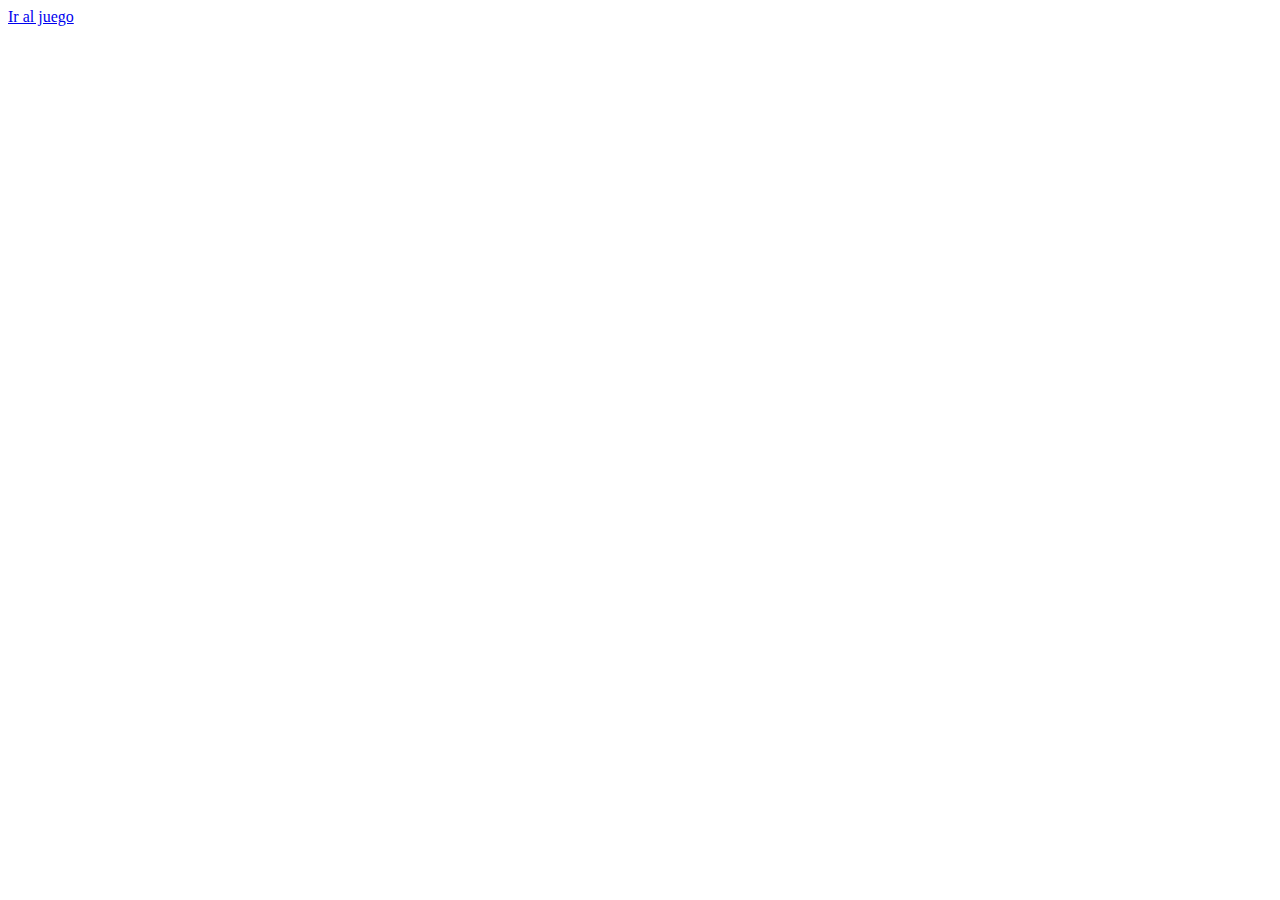
==== src/index.html @ 26bbe34b "Initial commit" ====
<!DOCTYPE html>
<html lang="en" title="Elegant tic tac toe">
  <head>
    <meta charset="UTF-8" />
    <meta http-equiv="X-UA-Compatible" content="IE=edge" />
    <meta name="viewport" content="width=device-width, initial-scale=1.0" />
    <title>Tic Tac Toe</title>
  </head>
  <body>
    <a href="game.html">
      Ir al juego
    </a>
  </body>
</html>
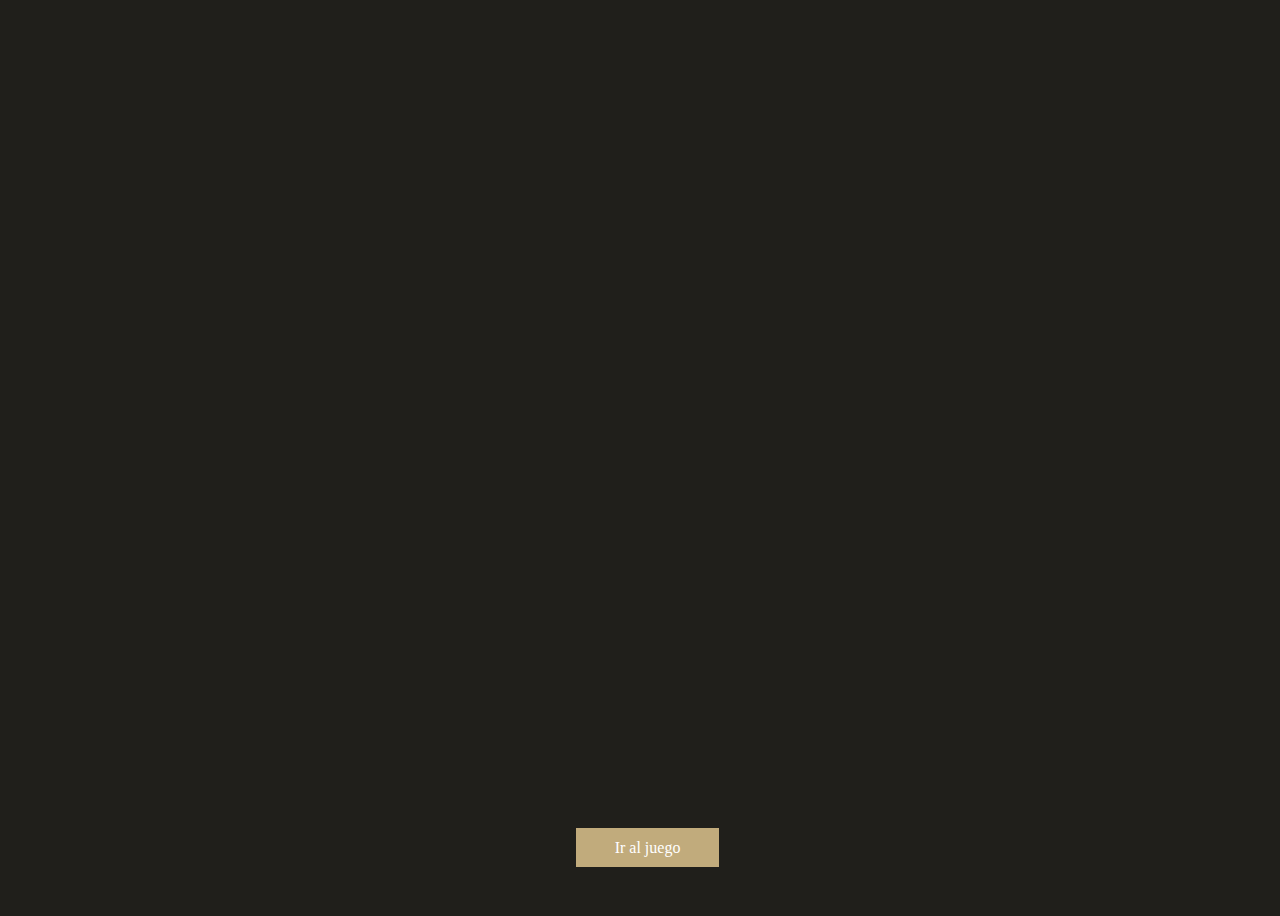
==== commit ac1f829a: "refactored code" ====
--- a/src/index.html
+++ b/src/index.html
@@ -4,10 +4,12 @@
     <meta charset="UTF-8" />
     <meta http-equiv="X-UA-Compatible" content="IE=edge" />
     <meta name="viewport" content="width=device-width, initial-scale=1.0" />
-    <title>Tic Tac Toe</title>
+    
+    <link rel="stylesheet" href="index.css">
+    <title>Elegant Tic Tac Toe</title>
   </head>
   <body>
-    <a href="game.html">
+    <a class="start-game" href="game.html">
       Ir al juego
     </a>
   </body>
--- a/src/index.css
+++ b/src/index.css
@@ -0,0 +1,28 @@
+body{
+    height: 100vh;
+    width: 100vw;
+    background-image: url("../assets/initial-screen-background.png");
+    background-repeat:no-repeat;
+    background-position: center;
+    overflow: hidden;
+    background-color: #201f1b;
+}
+
+.start-game{
+    position: fixed;
+    bottom: 33px;
+    left: 45vw;
+    color: white;
+    background-color: #c1ab7c;
+    width: 143px;
+    height: 39px;
+    text-align: center;
+    display: flex;
+    justify-content: center;
+    align-items: center;
+}
+
+a.start-game {
+    text-decoration: none;
+} 
+
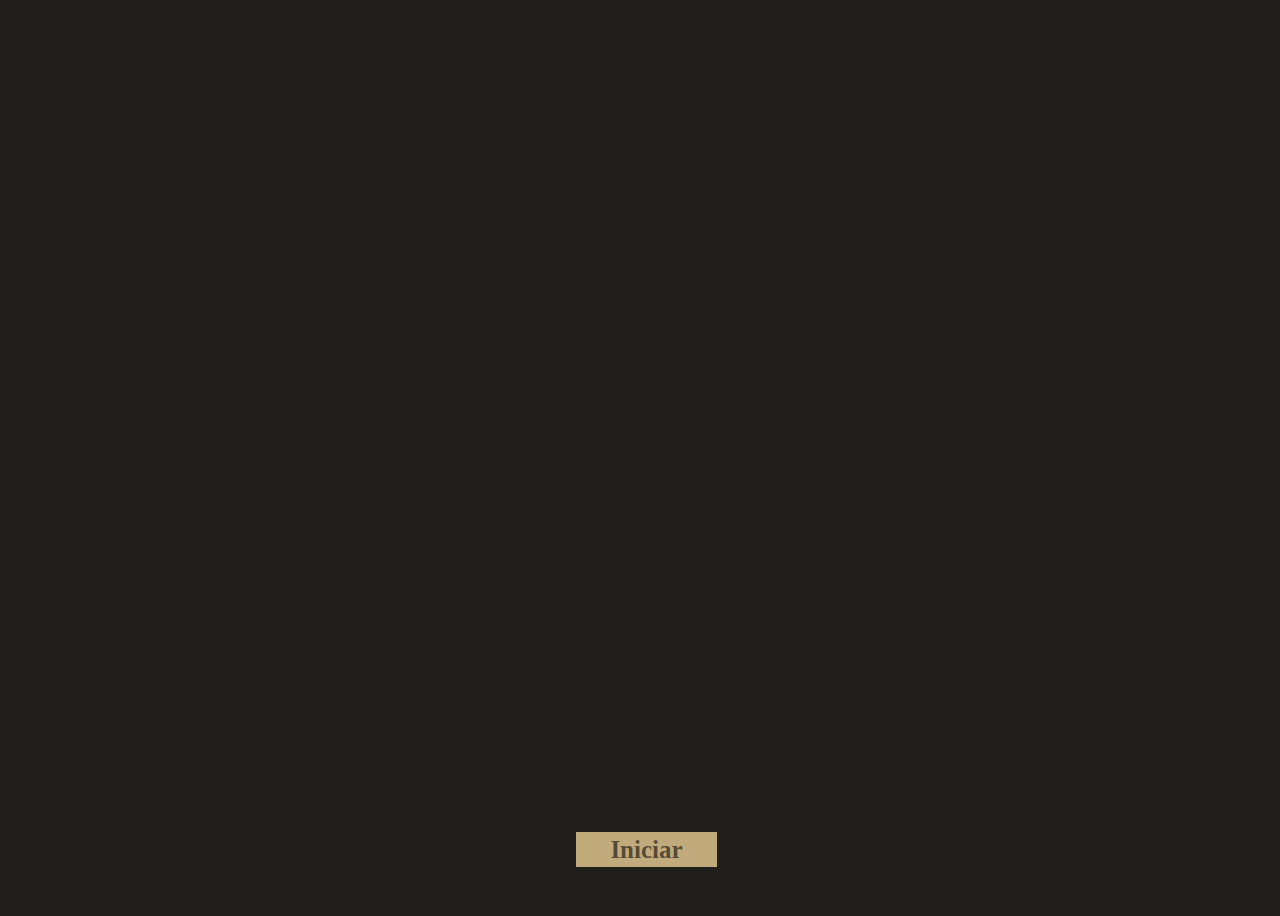
==== commit 3c79fe0e: "Added functionality to reset game" ====
--- a/src/index.html
+++ b/src/index.html
@@ -10,7 +10,7 @@
   </head>
   <body>
     <a class="start-game" href="game.html">
-      Ir al juego
+      Iniciar
     </a>
   </body>
 </html>
--- a/src/index.css
+++ b/src/index.css
@@ -12,10 +12,12 @@
     position: fixed;
     bottom: 33px;
     left: 45vw;
-    color: white;
+    color: #00000091;
+    font-weight: bold;
+    font-size: 25px;
     background-color: #c1ab7c;
-    width: 143px;
-    height: 39px;
+    width: 141px;
+    height: 35px;
     text-align: center;
     display: flex;
     justify-content: center;
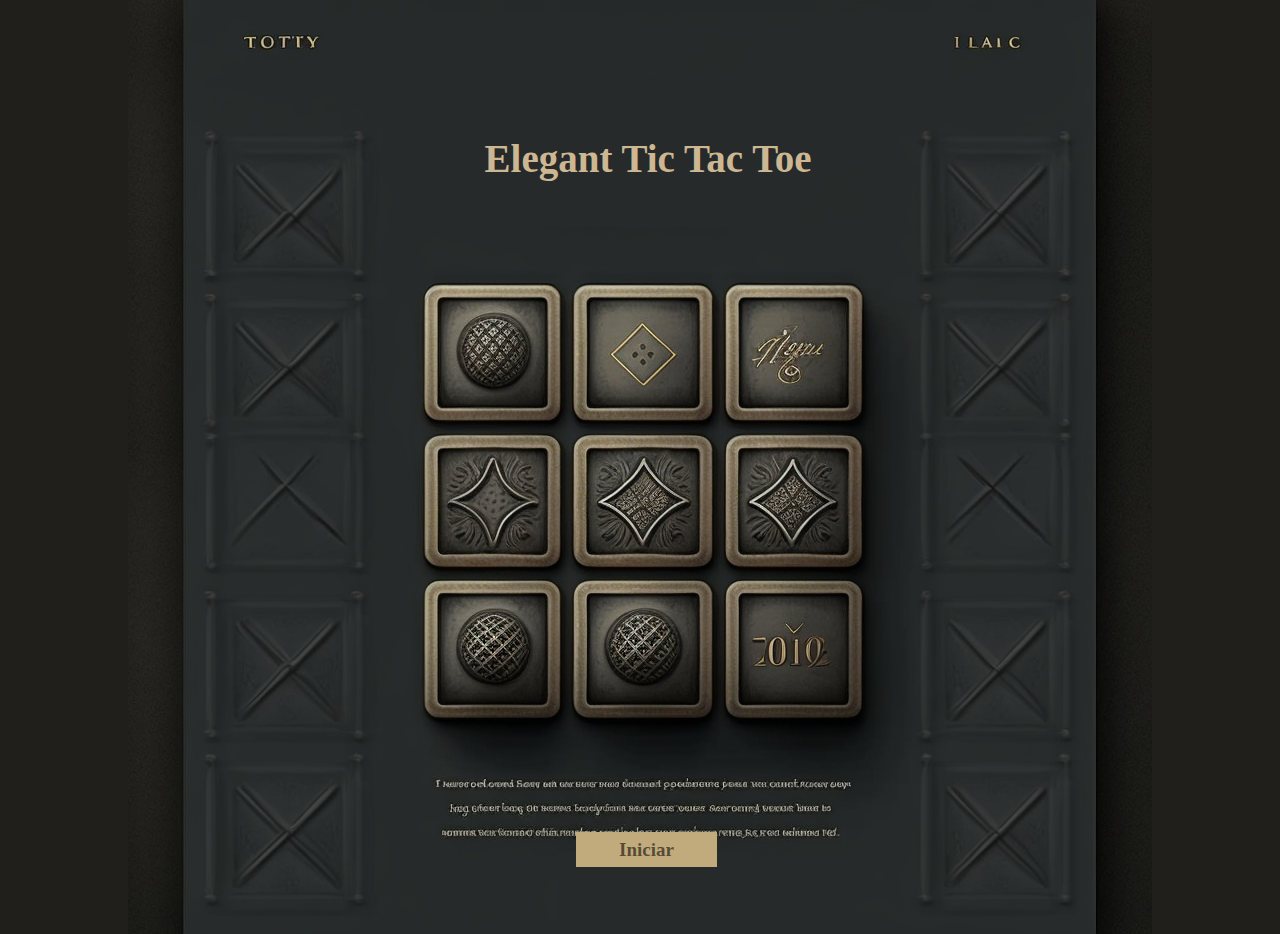
==== commit 7e9a979d: "Added game title" ====
--- a/src/index.html
+++ b/src/index.html
@@ -9,6 +9,7 @@
     <title>Elegant Tic Tac Toe</title>
   </head>
   <body>
+    <h1 class="game-title">Elegant Tic Tac Toe</h1>
     <a class="start-game" href="game.html">
       Iniciar
     </a>
--- a/src/index.css
+++ b/src/index.css
@@ -10,14 +10,14 @@
 
 .start-game{
     position: fixed;
-    bottom: 33px;
+    bottom: 2.063rem;
     left: 45vw;
     color: #00000091;
     font-weight: bold;
-    font-size: 25px;
+    font-size: 19px;
     background-color: #c1ab7c;
-    width: 141px;
-    height: 35px;
+    width: 8.813rem;
+    height: 2.188rem;
     text-align: center;
     display: flex;
     justify-content: center;
@@ -28,3 +28,11 @@
     text-decoration: none;
 } 
 
+.game-title{
+    color: #cdb792;
+    width: 100%;
+    text-align: center;
+    padding-top: 110px;
+    font-size: 39px;
+}
+
